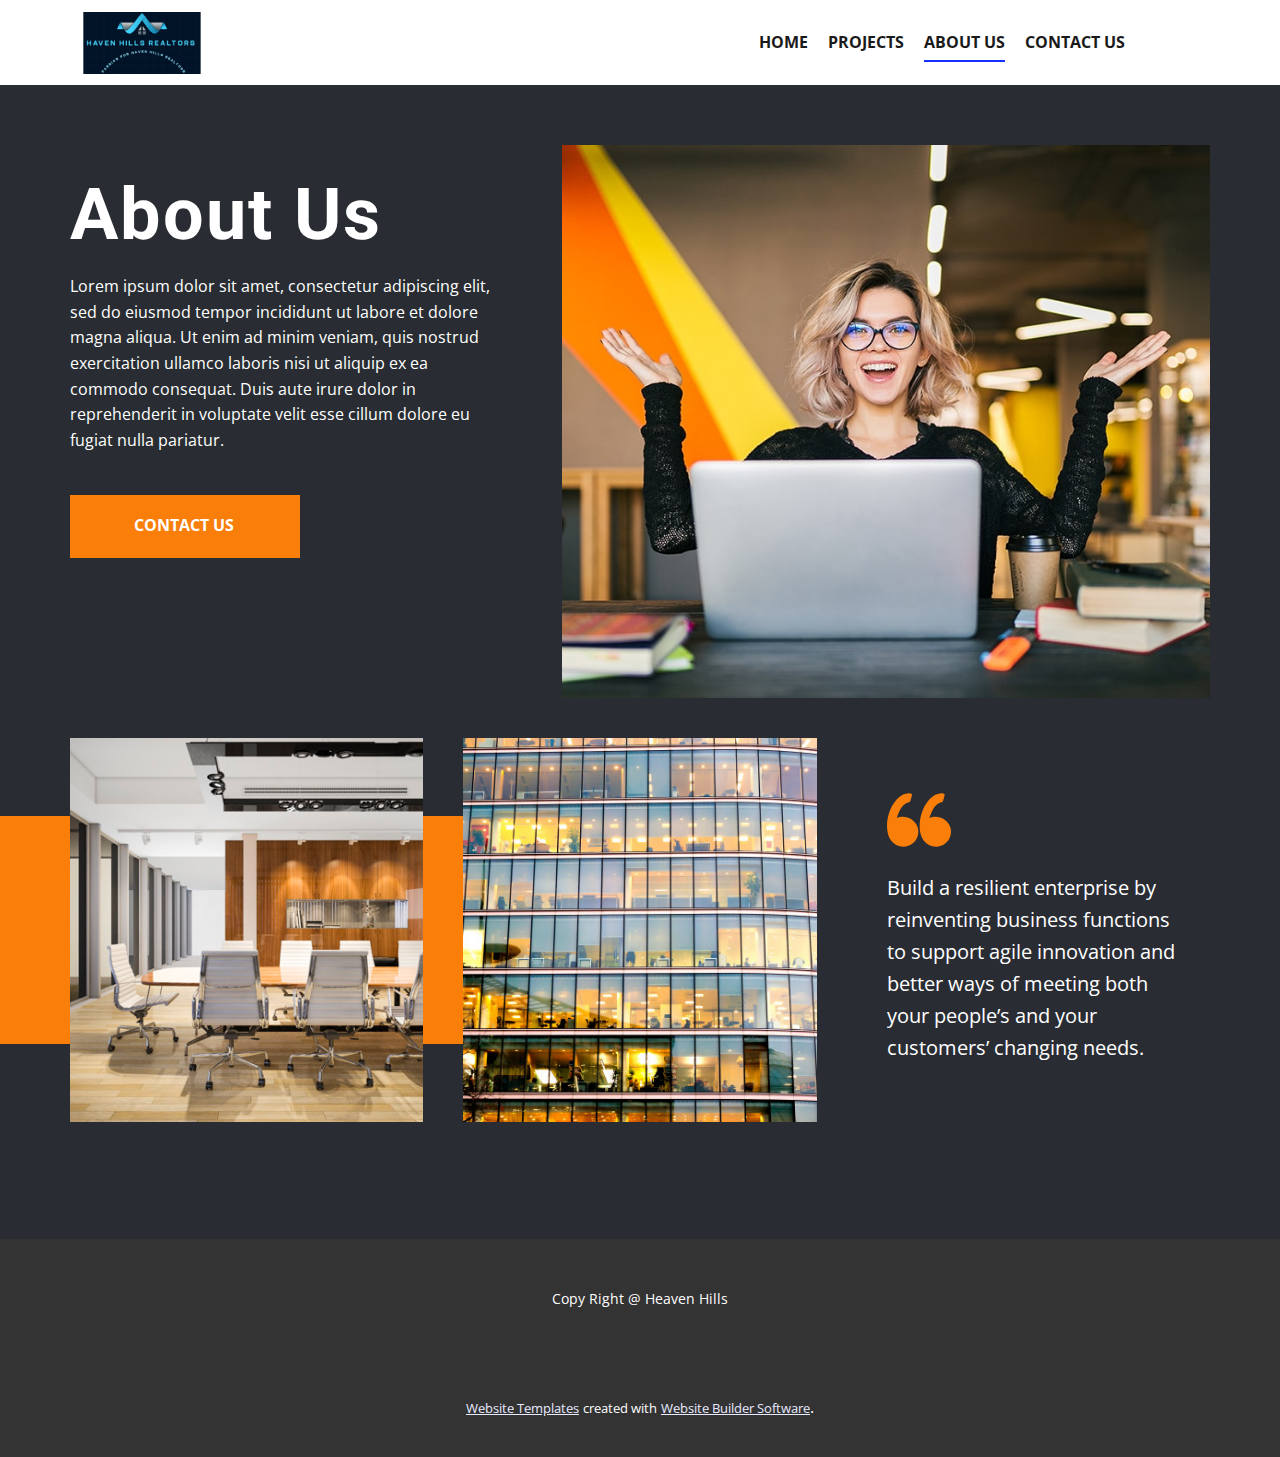
==== About.html @ 55fb1196 "Add files via upload" ====
<!DOCTYPE html>
<html style="font-size: 16px;" lang="en"><head>
    <meta name="viewport" content="width=device-width, initial-scale=1.0">
    <meta charset="utf-8">
    <meta name="keywords" content="About Us">
    <meta name="description" content="">
    <title>About</title>
    <link rel="stylesheet" href="nicepage.css" media="screen">
<link rel="stylesheet" href="About.css" media="screen">
    <script class="u-script" type="text/javascript" src="jquery.js" defer=""></script>
    <script class="u-script" type="text/javascript" src="nicepage.js" defer=""></script>
    <meta name="generator" content="Nicepage 5.14.1, nicepage.com">
    <link id="u-theme-google-font" rel="stylesheet" href="https://fonts.googleapis.com/css?family=Roboto:100,100i,300,300i,400,400i,500,500i,700,700i,900,900i|Open+Sans:300,300i,400,400i,500,500i,600,600i,700,700i,800,800i">
    
    
    
    <script type="application/ld+json">{
		"@context": "http://schema.org",
		"@type": "Organization",
		"name": "Site3",
		"logo": "images/WhatsAppImage2023-08-17at3.25.47PM.jpeg"
}</script>
    <meta name="theme-color" content="#1631ff">
    <meta property="og:title" content="About">
    <meta property="og:type" content="website">
  <meta data-intl-tel-input-cdn-path="intlTelInput/"></head>
  <body class="u-body u-xl-mode" data-lang="en"><header class="u-clearfix u-header u-header" id="sec-9413"><div class="u-clearfix u-sheet u-sheet-1">
        <a href="#" class="u-image u-logo u-image-1" data-image-width="1261" data-image-height="658" title="Home">
          <img src="images/WhatsAppImage2023-08-17at3.25.47PM.jpeg" class="u-logo-image u-logo-image-1">
        </a>
        <nav class="u-align-right u-menu u-menu-one-level u-offcanvas u-menu-1">
          <div class="menu-collapse" style="font-size: 1rem; letter-spacing: 0px; font-weight: 700; text-transform: uppercase;">
            <a class="u-button-style u-custom-active-border-color u-custom-active-color u-custom-border u-custom-border-color u-custom-borders u-custom-hover-border-color u-custom-hover-color u-custom-left-right-menu-spacing u-custom-padding-bottom u-custom-text-active-color u-custom-text-color u-custom-text-hover-color u-custom-top-bottom-menu-spacing u-nav-link u-text-active-palette-1-base u-text-hover-palette-2-base" href="#">
              <svg class="u-svg-link" viewBox="0 0 24 24"><use xmlns:xlink="http://www.w3.org/1999/xlink" xlink:href="#menu-hamburger"></use></svg>
              <svg class="u-svg-content" version="1.1" id="menu-hamburger" viewBox="0 0 16 16" x="0px" y="0px" xmlns:xlink="http://www.w3.org/1999/xlink" xmlns="http://www.w3.org/2000/svg"><g><rect y="1" width="16" height="2"></rect><rect y="7" width="16" height="2"></rect><rect y="13" width="16" height="2"></rect>
</g></svg>
            </a>
          </div>
          <div class="u-custom-menu u-nav-container">
            <ul class="u-nav u-spacing-20 u-unstyled u-nav-1"><li class="u-nav-item"><a class="u-border-2 u-border-active-palette-1-base u-border-hover-palette-1-light-1 u-border-no-left u-border-no-right u-border-no-top u-button-style u-nav-link u-text-active-grey-90 u-text-grey-90 u-text-hover-grey-90" href="Home.html" style="padding: 10px 0px;">Home</a>
</li><li class="u-nav-item"><a class="u-border-2 u-border-active-palette-1-base u-border-hover-palette-1-light-1 u-border-no-left u-border-no-right u-border-no-top u-button-style u-nav-link u-text-active-grey-90 u-text-grey-90 u-text-hover-grey-90" href="Projects.html" style="padding: 10px 0px;">Projects</a>
</li><li class="u-nav-item"><a class="u-border-2 u-border-active-palette-1-base u-border-hover-palette-1-light-1 u-border-no-left u-border-no-right u-border-no-top u-button-style u-nav-link u-text-active-grey-90 u-text-grey-90 u-text-hover-grey-90" href="About.html" style="padding: 10px 0px;">About Us</a>
</li><li class="u-nav-item"><a class="u-border-2 u-border-active-palette-1-base u-border-hover-palette-1-light-1 u-border-no-left u-border-no-right u-border-no-top u-button-style u-nav-link u-text-active-grey-90 u-text-grey-90 u-text-hover-grey-90" href="Contact.html" style="padding: 10px 0px;">Contact Us</a>
</li></ul>
          </div>
          <div class="u-custom-menu u-nav-container-collapse">
            <div class="u-black u-container-style u-inner-container-layout u-opacity u-opacity-95 u-sidenav">
              <div class="u-inner-container-layout u-sidenav-overflow">
                <div class="u-menu-close"></div>
                <ul class="u-align-center u-nav u-popupmenu-items u-unstyled u-nav-2"><li class="u-nav-item"><a class="u-button-style u-nav-link" href="Home.html">Home</a>
</li><li class="u-nav-item"><a class="u-button-style u-nav-link" href="Projects.html">Projects</a>
</li><li class="u-nav-item"><a class="u-button-style u-nav-link" href="About.html">About Us</a>
</li><li class="u-nav-item"><a class="u-button-style u-nav-link" href="Contact.html">Contact Us</a>
</li></ul>
              </div>
            </div>
            <div class="u-black u-menu-overlay u-opacity u-opacity-70"></div>
          </div>
        </nav>
      </div></header>
    <section class="u-clearfix u-palette-5-dark-3 u-section-1" id="carousel_f0d6">
      <div class="u-palette-3-base u-shape u-shape-rectangle u-shape-1"></div>
      <div class="u-clearfix u-disable-padding u-gutter-40 u-layout-wrap u-layout-wrap-1">
        <div class="u-layout">
          <div class="u-layout-col">
            <div class="u-size-30">
              <div class="u-layout-row">
                <div class="u-align-left u-container-style u-expand-resize u-layout-cell u-right-cell u-similar-fill u-size-25 u-layout-cell-1">
                  <div class="u-container-layout u-container-layout-1">
                    <h1 class="u-text u-text-1">About Us</h1>
                    <p class="u-text u-text-2">Lorem ipsum dolor sit amet, consectetur adipiscing elit, sed do eiusmod tempor incididunt ut labore et dolore magna aliqua. Ut enim ad minim veniam, quis nostrud exercitation ullamco laboris nisi ut aliquip ex ea commodo consequat. Duis aute irure dolor in reprehenderit in voluptate velit esse cillum dolore eu fugiat nulla pariatur.</p>
                    <a href="https://nicepage.site" class="u-btn u-button-style u-custom u-palette-3-base u-btn-1">contact Us</a>
                  </div>
                </div>
                <div class="u-align-left u-container-style u-image u-layout-cell u-left-cell u-similar-fill u-size-35 u-image-1" imgwidth="504" imgheight="503">
                  <div class="u-container-layout u-valign-bottom u-container-layout-2"></div>
                </div>
              </div>
            </div>
            <div class="u-size-30">
              <div class="u-layout-row">
                <div class="u-container-style u-image u-layout-cell u-right-cell u-similar-fill u-size-20 u-size-20-md u-image-2" imgwidth="324" imgheight="281">
                  <div class="u-container-layout u-valign-bottom u-container-layout-3"></div>
                </div>
                <div class="u-align-left u-container-style u-image u-layout-cell u-similar-fill u-size-20 u-size-20-md u-image-3" imgwidth="332" imgheight="278">
                  <div class="u-container-layout u-valign-bottom u-container-layout-4"></div>
                </div>
                <div class="u-align-left u-container-style u-layout-cell u-left-cell u-similar-fill u-size-20 u-size-20-md u-layout-cell-5">
                  <div class="u-container-layout u-valign-top u-container-layout-5"><span class="u-icon u-icon-circle u-text-palette-3-base u-icon-1"><svg class="u-svg-link" preserveAspectRatio="xMidYMin slice" viewBox="0 0 95.333 95.332" style=""><use xmlns:xlink="http://www.w3.org/1999/xlink" xlink:href="#svg-b3f6"></use></svg><svg class="u-svg-content" viewBox="0 0 95.333 95.332" x="0px" y="0px" id="svg-b3f6" style="enable-background:new 0 0 95.333 95.332;"><g><g><path d="M30.512,43.939c-2.348-0.676-4.696-1.019-6.98-1.019c-3.527,0-6.47,0.806-8.752,1.793    c2.2-8.054,7.485-21.951,18.013-23.516c0.975-0.145,1.774-0.85,2.04-1.799l2.301-8.23c0.194-0.696,0.079-1.441-0.318-2.045    s-1.035-1.007-1.75-1.105c-0.777-0.106-1.569-0.16-2.354-0.16c-12.637,0-25.152,13.19-30.433,32.076    c-3.1,11.08-4.009,27.738,3.627,38.223c4.273,5.867,10.507,9,18.529,9.313c0.033,0.001,0.065,0.002,0.098,0.002    c9.898,0,18.675-6.666,21.345-16.209c1.595-5.705,0.874-11.688-2.032-16.851C40.971,49.307,36.236,45.586,30.512,43.939z"></path><path d="M92.471,54.413c-2.875-5.106-7.61-8.827-13.334-10.474c-2.348-0.676-4.696-1.019-6.979-1.019    c-3.527,0-6.471,0.806-8.753,1.793c2.2-8.054,7.485-21.951,18.014-23.516c0.975-0.145,1.773-0.85,2.04-1.799l2.301-8.23    c0.194-0.696,0.079-1.441-0.318-2.045c-0.396-0.604-1.034-1.007-1.75-1.105c-0.776-0.106-1.568-0.16-2.354-0.16    c-12.637,0-25.152,13.19-30.434,32.076c-3.099,11.08-4.008,27.738,3.629,38.225c4.272,5.866,10.507,9,18.528,9.312    c0.033,0.001,0.065,0.002,0.099,0.002c9.897,0,18.675-6.666,21.345-16.209C96.098,65.559,95.376,59.575,92.471,54.413z"></path>
</g>
</g></svg></span>
                    <p class="u-text u-text-default u-text-3">Build a resilient enterprise by reinventing business functions to support agile innovation and better ways of meeting both your people’s and your customers’ changing needs.</p>
                  </div>
                </div>
              </div>
            </div>
          </div>
        </div>
      </div>
    </section>
    
    
    
    <footer class="u-align-center u-clearfix u-footer u-grey-80 u-footer" id="sec-7059"><div class="u-clearfix u-sheet u-sheet-1">
        <p class="u-small-text u-text u-text-variant u-text-1">Copy Right @ Heaven Hills</p>
      </div></footer>
    <section class="u-backlink u-clearfix u-grey-80">
      <a class="u-link" href="https://nicepage.com/website-templates" target="_blank">
        <span>Website Templates</span>
      </a>
      <p class="u-text">
        <span>created with</span>
      </p>
      <a class="u-link" href="" target="_blank">
        <span>Website Builder Software</span>
      </a>. 
    </section>
  
</body></html>
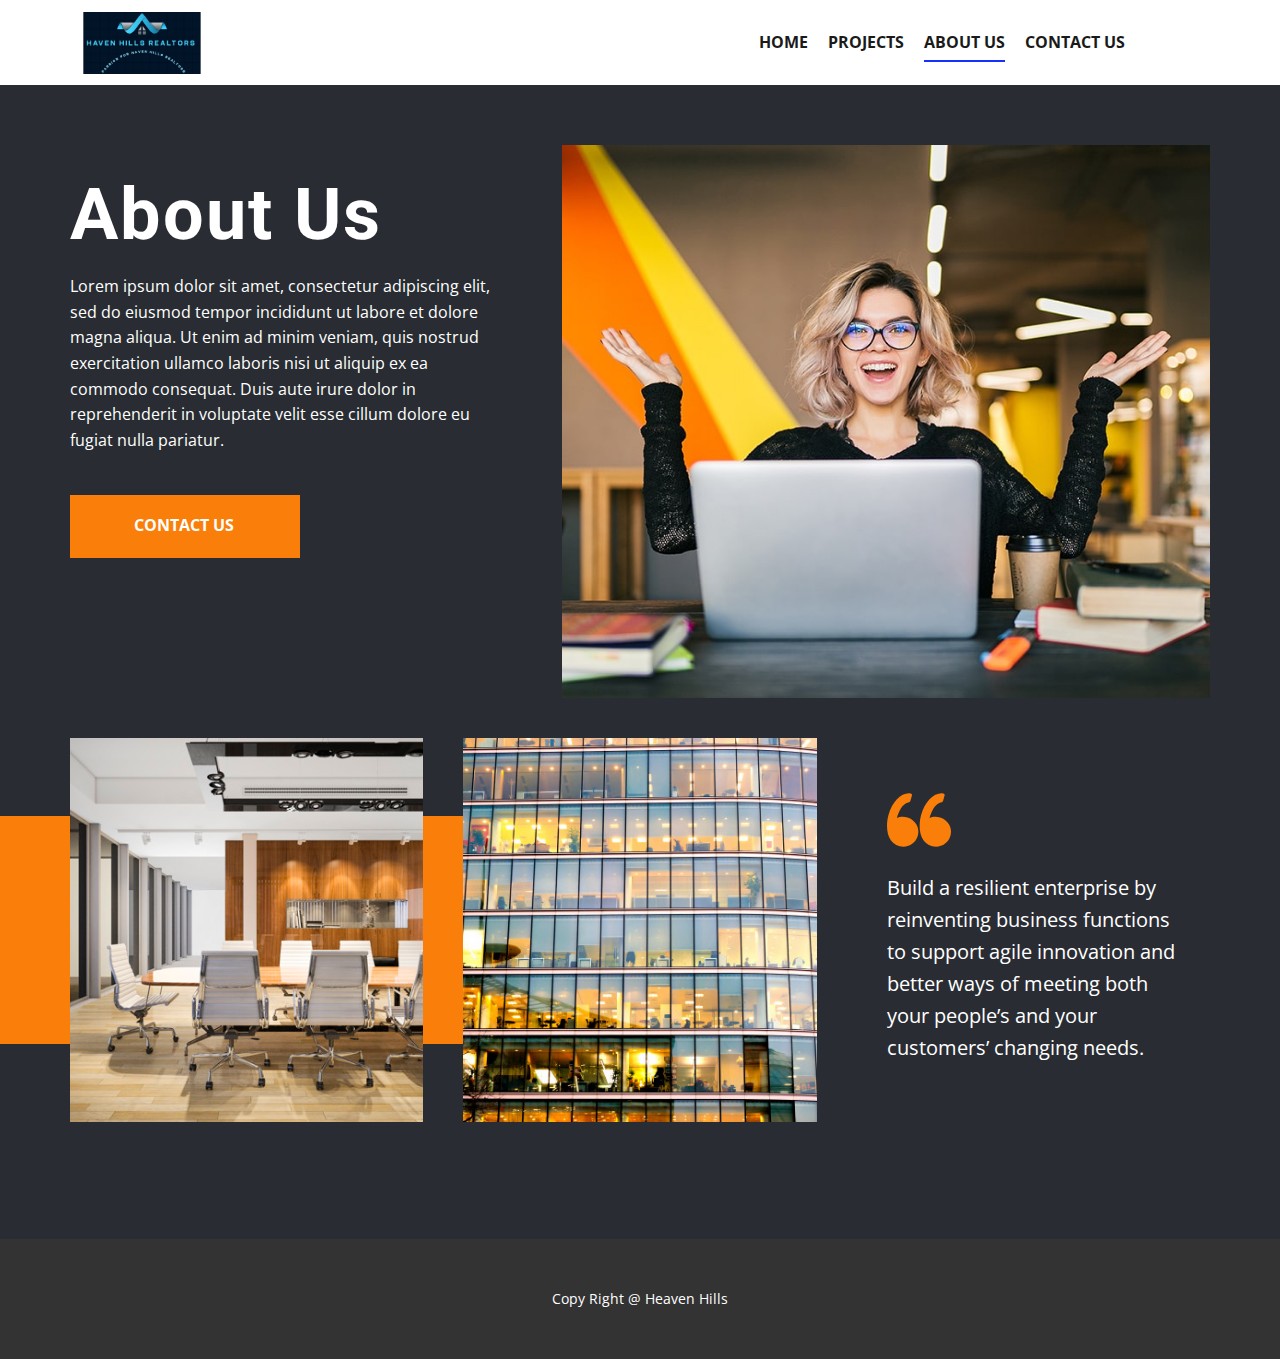
==== commit 5b5a7f1e: "Update About.html" ====
--- a/About.html
+++ b/About.html
@@ -104,16 +104,6 @@
     <footer class="u-align-center u-clearfix u-footer u-grey-80 u-footer" id="sec-7059"><div class="u-clearfix u-sheet u-sheet-1">
         <p class="u-small-text u-text u-text-variant u-text-1">Copy Right @ Heaven Hills</p>
       </div></footer>
-    <section class="u-backlink u-clearfix u-grey-80">
-      <a class="u-link" href="https://nicepage.com/website-templates" target="_blank">
-        <span>Website Templates</span>
-      </a>
-      <p class="u-text">
-        <span>created with</span>
-      </p>
-      <a class="u-link" href="" target="_blank">
-        <span>Website Builder Software</span>
-      </a>. 
-    </section>
+    
   
-</body></html>+</body></html>
